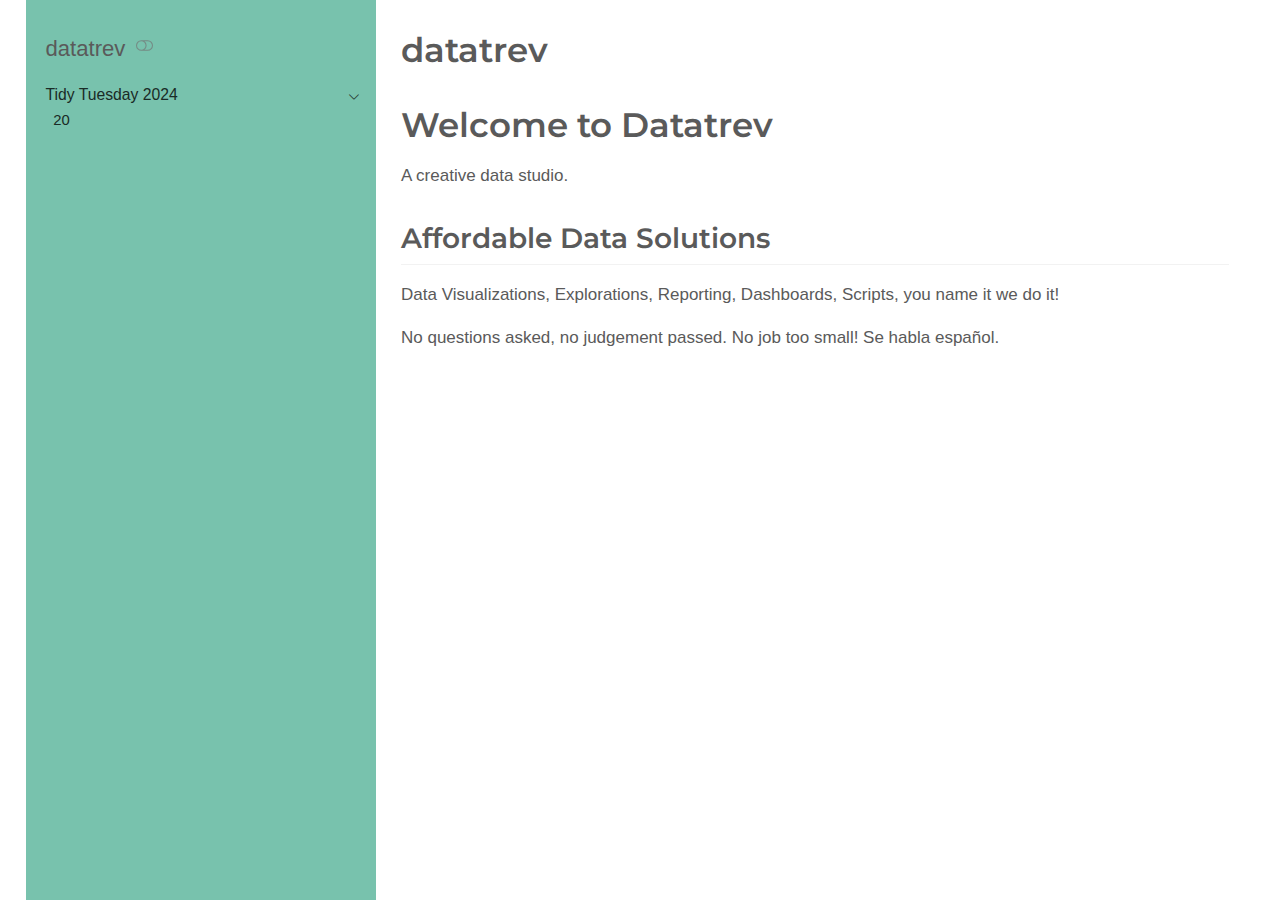
==== index.html @ 9625bf2c "Built site for gh-pages" ====
<!DOCTYPE html>
<html xmlns="http://www.w3.org/1999/xhtml" lang="en" xml:lang="en"><head>

<meta charset="utf-8">
<meta name="generator" content="quarto-1.4.553">

<meta name="viewport" content="width=device-width, initial-scale=1.0, user-scalable=yes">


<title>datatrev</title>
<style>
code{white-space: pre-wrap;}
span.smallcaps{font-variant: small-caps;}
div.columns{display: flex; gap: min(4vw, 1.5em);}
div.column{flex: auto; overflow-x: auto;}
div.hanging-indent{margin-left: 1.5em; text-indent: -1.5em;}
ul.task-list{list-style: none;}
ul.task-list li input[type="checkbox"] {
  width: 0.8em;
  margin: 0 0.8em 0.2em -1em; /* quarto-specific, see https://github.com/quarto-dev/quarto-cli/issues/4556 */ 
  vertical-align: middle;
}
</style>


<script src="site_libs/quarto-nav/quarto-nav.js"></script>
<script src="site_libs/quarto-nav/headroom.min.js"></script>
<script src="site_libs/clipboard/clipboard.min.js"></script>
<script src="site_libs/quarto-search/autocomplete.umd.js"></script>
<script src="site_libs/quarto-search/fuse.min.js"></script>
<script src="site_libs/quarto-search/quarto-search.js"></script>
<meta name="quarto:offset" content="./">
<script src="site_libs/quarto-html/quarto.js"></script>
<script src="site_libs/quarto-html/popper.min.js"></script>
<script src="site_libs/quarto-html/tippy.umd.min.js"></script>
<script src="site_libs/quarto-html/anchor.min.js"></script>
<link href="site_libs/quarto-html/tippy.css" rel="stylesheet">
<link href="site_libs/quarto-html/quarto-syntax-highlighting.css" rel="stylesheet" class="quarto-color-scheme" id="quarto-text-highlighting-styles">
<link href="site_libs/quarto-html/quarto-syntax-highlighting-dark.css" rel="prefetch" class="quarto-color-scheme quarto-color-alternate" id="quarto-text-highlighting-styles">
<script src="site_libs/bootstrap/bootstrap.min.js"></script>
<link href="site_libs/bootstrap/bootstrap-icons.css" rel="stylesheet">
<link href="site_libs/bootstrap/bootstrap.min.css" rel="stylesheet" class="quarto-color-scheme" id="quarto-bootstrap" data-mode="light">
<link href="site_libs/bootstrap/bootstrap-dark.min.css" rel="prefetch" class="quarto-color-scheme quarto-color-alternate" id="quarto-bootstrap" data-mode="dark">
<script id="quarto-search-options" type="application/json">{
  "location": "sidebar",
  "copy-button": false,
  "collapse-after": 3,
  "panel-placement": "start",
  "type": "textbox",
  "limit": 50,
  "keyboard-shortcut": [
    "f",
    "/",
    "s"
  ],
  "show-item-context": false,
  "language": {
    "search-no-results-text": "No results",
    "search-matching-documents-text": "matching documents",
    "search-copy-link-title": "Copy link to search",
    "search-hide-matches-text": "Hide additional matches",
    "search-more-match-text": "more match in this document",
    "search-more-matches-text": "more matches in this document",
    "search-clear-button-title": "Clear",
    "search-text-placeholder": "",
    "search-detached-cancel-button-title": "Cancel",
    "search-submit-button-title": "Submit",
    "search-label": "Search"
  }
}</script>


</head>

<body class="nav-sidebar floating fullcontent">

<div id="quarto-search-results"></div>
  <header id="quarto-header" class="headroom fixed-top">
  <nav class="quarto-secondary-nav">
    <div class="container-fluid d-flex">
      <button type="button" class="quarto-btn-toggle btn" data-bs-toggle="collapse" data-bs-target=".quarto-sidebar-collapse-item" aria-controls="quarto-sidebar" aria-expanded="false" aria-label="Toggle sidebar navigation" onclick="if (window.quartoToggleHeadroom) { window.quartoToggleHeadroom(); }">
        <i class="bi bi-layout-text-sidebar-reverse"></i>
      </button>
        <nav class="quarto-page-breadcrumbs" aria-label="breadcrumb"><ol class="breadcrumb"><li class="breadcrumb-item">
      datatrev
      </li></ol></nav>
        <a class="flex-grow-1" role="button" data-bs-toggle="collapse" data-bs-target=".quarto-sidebar-collapse-item" aria-controls="quarto-sidebar" aria-expanded="false" aria-label="Toggle sidebar navigation" onclick="if (window.quartoToggleHeadroom) { window.quartoToggleHeadroom(); }">      
        </a>
    </div>
  </nav>
</header>
<!-- content -->
<div id="quarto-content" class="quarto-container page-columns page-rows-contents page-layout-article">
<!-- sidebar -->
  <nav id="quarto-sidebar" class="sidebar collapse collapse-horizontal quarto-sidebar-collapse-item sidebar-navigation floating overflow-auto">
    <div class="pt-lg-2 mt-2 text-left sidebar-header">
    <div class="sidebar-title mb-0 py-0">
      <a href="./">datatrev</a> 
        <div class="sidebar-tools-main">
  <a href="" class="quarto-color-scheme-toggle quarto-navigation-tool  px-1" onclick="window.quartoToggleColorScheme(); return false;" title="Toggle dark mode"><i class="bi"></i></a>
</div>
    </div>
      </div>
    <div class="sidebar-menu-container"> 
    <ul class="list-unstyled mt-1">
        <li class="sidebar-item sidebar-item-section">
      <div class="sidebar-item-container"> 
            <a class="sidebar-item-text sidebar-link text-start" data-bs-toggle="collapse" data-bs-target="#quarto-sidebar-section-1" aria-expanded="true">
 <span class="menu-text">Tidy Tuesday 2024</span></a>
          <a class="sidebar-item-toggle text-start" data-bs-toggle="collapse" data-bs-target="#quarto-sidebar-section-1" aria-expanded="true" aria-label="Toggle section">
            <i class="bi bi-chevron-right ms-2"></i>
          </a> 
      </div>
      <ul id="quarto-sidebar-section-1" class="collapse list-unstyled sidebar-section depth1 show">  
          <li class="sidebar-item">
  <div class="sidebar-item-container"> 
  <a href="./tidytuesday2024/tidy20.html" class="sidebar-item-text sidebar-link">
 <span class="menu-text">20</span></a>
  </div>
</li>
      </ul>
  </li>
    </ul>
    </div>
</nav>
<div id="quarto-sidebar-glass" class="quarto-sidebar-collapse-item" data-bs-toggle="collapse" data-bs-target=".quarto-sidebar-collapse-item"></div>
<!-- margin-sidebar -->
    
<!-- main -->
<main class="content" id="quarto-document-content">

<header id="title-block-header" class="quarto-title-block default">
<div class="quarto-title">
<h1 class="title">datatrev</h1>
</div>



<div class="quarto-title-meta">

    
  
    
  </div>
  


</header>


<section id="welcome-to-datatrev" class="level1">
<h1>Welcome to Datatrev</h1>
<p>A creative data studio.</p>
<section id="affordable-data-solutions" class="level2">
<h2 class="anchored" data-anchor-id="affordable-data-solutions">Affordable Data Solutions</h2>
<p>Data Visualizations, Explorations, Reporting, Dashboards, Scripts, you name it we do it!</p>
<p>No questions asked, no judgement passed. No job too small! Se habla español.</p>


</section>
</section>

</main> <!-- /main -->
<script id="quarto-html-after-body" type="application/javascript">
window.document.addEventListener("DOMContentLoaded", function (event) {
  const toggleBodyColorMode = (bsSheetEl) => {
    const mode = bsSheetEl.getAttribute("data-mode");
    const bodyEl = window.document.querySelector("body");
    if (mode === "dark") {
      bodyEl.classList.add("quarto-dark");
      bodyEl.classList.remove("quarto-light");
    } else {
      bodyEl.classList.add("quarto-light");
      bodyEl.classList.remove("quarto-dark");
    }
  }
  const toggleBodyColorPrimary = () => {
    const bsSheetEl = window.document.querySelector("link#quarto-bootstrap");
    if (bsSheetEl) {
      toggleBodyColorMode(bsSheetEl);
    }
  }
  toggleBodyColorPrimary();  
  const disableStylesheet = (stylesheets) => {
    for (let i=0; i < stylesheets.length; i++) {
      const stylesheet = stylesheets[i];
      stylesheet.rel = 'prefetch';
    }
  }
  const enableStylesheet = (stylesheets) => {
    for (let i=0; i < stylesheets.length; i++) {
      const stylesheet = stylesheets[i];
      stylesheet.rel = 'stylesheet';
    }
  }
  const manageTransitions = (selector, allowTransitions) => {
    const els = window.document.querySelectorAll(selector);
    for (let i=0; i < els.length; i++) {
      const el = els[i];
      if (allowTransitions) {
        el.classList.remove('notransition');
      } else {
        el.classList.add('notransition');
      }
    }
  }
  const toggleGiscusIfUsed = (isAlternate, darkModeDefault) => {
    const baseTheme = document.querySelector('#giscus-base-theme')?.value ?? 'light';
    const alternateTheme = document.querySelector('#giscus-alt-theme')?.value ?? 'dark';
    let newTheme = '';
    if(darkModeDefault) {
      newTheme = isAlternate ? baseTheme : alternateTheme;
    } else {
      newTheme = isAlternate ? alternateTheme : baseTheme;
    }
    const changeGiscusTheme = () => {
      // From: https://github.com/giscus/giscus/issues/336
      const sendMessage = (message) => {
        const iframe = document.querySelector('iframe.giscus-frame');
        if (!iframe) return;
        iframe.contentWindow.postMessage({ giscus: message }, 'https://giscus.app');
      }
      sendMessage({
        setConfig: {
          theme: newTheme
        }
      });
    }
    const isGiscussLoaded = window.document.querySelector('iframe.giscus-frame') !== null;
    if (isGiscussLoaded) {
      changeGiscusTheme();
    }
  }
  const toggleColorMode = (alternate) => {
    // Switch the stylesheets
    const alternateStylesheets = window.document.querySelectorAll('link.quarto-color-scheme.quarto-color-alternate');
    manageTransitions('#quarto-margin-sidebar .nav-link', false);
    if (alternate) {
      enableStylesheet(alternateStylesheets);
      for (const sheetNode of alternateStylesheets) {
        if (sheetNode.id === "quarto-bootstrap") {
          toggleBodyColorMode(sheetNode);
        }
      }
    } else {
      disableStylesheet(alternateStylesheets);
      toggleBodyColorPrimary();
    }
    manageTransitions('#quarto-margin-sidebar .nav-link', true);
    // Switch the toggles
    const toggles = window.document.querySelectorAll('.quarto-color-scheme-toggle');
    for (let i=0; i < toggles.length; i++) {
      const toggle = toggles[i];
      if (toggle) {
        if (alternate) {
          toggle.classList.add("alternate");     
        } else {
          toggle.classList.remove("alternate");
        }
      }
    }
    // Hack to workaround the fact that safari doesn't
    // properly recolor the scrollbar when toggling (#1455)
    if (navigator.userAgent.indexOf('Safari') > 0 && navigator.userAgent.indexOf('Chrome') == -1) {
      manageTransitions("body", false);
      window.scrollTo(0, 1);
      setTimeout(() => {
        window.scrollTo(0, 0);
        manageTransitions("body", true);
      }, 40);  
    }
  }
  const isFileUrl = () => { 
    return window.location.protocol === 'file:';
  }
  const hasAlternateSentinel = () => {  
    let styleSentinel = getColorSchemeSentinel();
    if (styleSentinel !== null) {
      return styleSentinel === "alternate";
    } else {
      return false;
    }
  }
  const setStyleSentinel = (alternate) => {
    const value = alternate ? "alternate" : "default";
    if (!isFileUrl()) {
      window.localStorage.setItem("quarto-color-scheme", value);
    } else {
      localAlternateSentinel = value;
    }
  }
  const getColorSchemeSentinel = () => {
    if (!isFileUrl()) {
      const storageValue = window.localStorage.getItem("quarto-color-scheme");
      return storageValue != null ? storageValue : localAlternateSentinel;
    } else {
      return localAlternateSentinel;
    }
  }
  const darkModeDefault = false;
  let localAlternateSentinel = darkModeDefault ? 'alternate' : 'default';
  // Dark / light mode switch
  window.quartoToggleColorScheme = () => {
    // Read the current dark / light value 
    let toAlternate = !hasAlternateSentinel();
    toggleColorMode(toAlternate);
    setStyleSentinel(toAlternate);
    toggleGiscusIfUsed(toAlternate, darkModeDefault);
  };
  // Ensure there is a toggle, if there isn't float one in the top right
  if (window.document.querySelector('.quarto-color-scheme-toggle') === null) {
    const a = window.document.createElement('a');
    a.classList.add('top-right');
    a.classList.add('quarto-color-scheme-toggle');
    a.href = "";
    a.onclick = function() { try { window.quartoToggleColorScheme(); } catch {} return false; };
    const i = window.document.createElement("i");
    i.classList.add('bi');
    a.appendChild(i);
    window.document.body.appendChild(a);
  }
  // Switch to dark mode if need be
  if (hasAlternateSentinel()) {
    toggleColorMode(true);
  } else {
    toggleColorMode(false);
  }
  const icon = "";
  const anchorJS = new window.AnchorJS();
  anchorJS.options = {
    placement: 'right',
    icon: icon
  };
  anchorJS.add('.anchored');
  const isCodeAnnotation = (el) => {
    for (const clz of el.classList) {
      if (clz.startsWith('code-annotation-')) {                     
        return true;
      }
    }
    return false;
  }
  const clipboard = new window.ClipboardJS('.code-copy-button', {
    text: function(trigger) {
      const codeEl = trigger.previousElementSibling.cloneNode(true);
      for (const childEl of codeEl.children) {
        if (isCodeAnnotation(childEl)) {
          childEl.remove();
        }
      }
      return codeEl.innerText;
    }
  });
  clipboard.on('success', function(e) {
    // button target
    const button = e.trigger;
    // don't keep focus
    button.blur();
    // flash "checked"
    button.classList.add('code-copy-button-checked');
    var currentTitle = button.getAttribute("title");
    button.setAttribute("title", "Copied!");
    let tooltip;
    if (window.bootstrap) {
      button.setAttribute("data-bs-toggle", "tooltip");
      button.setAttribute("data-bs-placement", "left");
      button.setAttribute("data-bs-title", "Copied!");
      tooltip = new bootstrap.Tooltip(button, 
        { trigger: "manual", 
          customClass: "code-copy-button-tooltip",
          offset: [0, -8]});
      tooltip.show();    
    }
    setTimeout(function() {
      if (tooltip) {
        tooltip.hide();
        button.removeAttribute("data-bs-title");
        button.removeAttribute("data-bs-toggle");
        button.removeAttribute("data-bs-placement");
      }
      button.setAttribute("title", currentTitle);
      button.classList.remove('code-copy-button-checked');
    }, 1000);
    // clear code selection
    e.clearSelection();
  });
    var localhostRegex = new RegExp(/^(?:http|https):\/\/localhost\:?[0-9]*\//);
    var mailtoRegex = new RegExp(/^mailto:/);
      var filterRegex = new RegExp("https:\/\/LosChill\.github\.io\/datatrev\/");
    var isInternal = (href) => {
        return filterRegex.test(href) || localhostRegex.test(href) || mailtoRegex.test(href);
    }
    // Inspect non-navigation links and adorn them if external
 	var links = window.document.querySelectorAll('a[href]:not(.nav-link):not(.navbar-brand):not(.toc-action):not(.sidebar-link):not(.sidebar-item-toggle):not(.pagination-link):not(.no-external):not([aria-hidden]):not(.dropdown-item):not(.quarto-navigation-tool)');
    for (var i=0; i<links.length; i++) {
      const link = links[i];
      if (!isInternal(link.href)) {
        // undo the damage that might have been done by quarto-nav.js in the case of
        // links that we want to consider external
        if (link.dataset.originalHref !== undefined) {
          link.href = link.dataset.originalHref;
        }
      }
    }
  function tippyHover(el, contentFn, onTriggerFn, onUntriggerFn) {
    const config = {
      allowHTML: true,
      maxWidth: 500,
      delay: 100,
      arrow: false,
      appendTo: function(el) {
          return el.parentElement;
      },
      interactive: true,
      interactiveBorder: 10,
      theme: 'quarto',
      placement: 'bottom-start',
    };
    if (contentFn) {
      config.content = contentFn;
    }
    if (onTriggerFn) {
      config.onTrigger = onTriggerFn;
    }
    if (onUntriggerFn) {
      config.onUntrigger = onUntriggerFn;
    }
    window.tippy(el, config); 
  }
  const noterefs = window.document.querySelectorAll('a[role="doc-noteref"]');
  for (var i=0; i<noterefs.length; i++) {
    const ref = noterefs[i];
    tippyHover(ref, function() {
      // use id or data attribute instead here
      let href = ref.getAttribute('data-footnote-href') || ref.getAttribute('href');
      try { href = new URL(href).hash; } catch {}
      const id = href.replace(/^#\/?/, "");
      const note = window.document.getElementById(id);
      if (note) {
        return note.innerHTML;
      } else {
        return "";
      }
    });
  }
  const xrefs = window.document.querySelectorAll('a.quarto-xref');
  const processXRef = (id, note) => {
    // Strip column container classes
    const stripColumnClz = (el) => {
      el.classList.remove("page-full", "page-columns");
      if (el.children) {
        for (const child of el.children) {
          stripColumnClz(child);
        }
      }
    }
    stripColumnClz(note)
    if (id === null || id.startsWith('sec-')) {
      // Special case sections, only their first couple elements
      const container = document.createElement("div");
      if (note.children && note.children.length > 2) {
        container.appendChild(note.children[0].cloneNode(true));
        for (let i = 1; i < note.children.length; i++) {
          const child = note.children[i];
          if (child.tagName === "P" && child.innerText === "") {
            continue;
          } else {
            container.appendChild(child.cloneNode(true));
            break;
          }
        }
        if (window.Quarto?.typesetMath) {
          window.Quarto.typesetMath(container);
        }
        return container.innerHTML
      } else {
        if (window.Quarto?.typesetMath) {
          window.Quarto.typesetMath(note);
        }
        return note.innerHTML;
      }
    } else {
      // Remove any anchor links if they are present
      const anchorLink = note.querySelector('a.anchorjs-link');
      if (anchorLink) {
        anchorLink.remove();
      }
      if (window.Quarto?.typesetMath) {
        window.Quarto.typesetMath(note);
      }
      // TODO in 1.5, we should make sure this works without a callout special case
      if (note.classList.contains("callout")) {
        return note.outerHTML;
      } else {
        return note.innerHTML;
      }
    }
  }
  for (var i=0; i<xrefs.length; i++) {
    const xref = xrefs[i];
    tippyHover(xref, undefined, function(instance) {
      instance.disable();
      let url = xref.getAttribute('href');
      let hash = undefined; 
      if (url.startsWith('#')) {
        hash = url;
      } else {
        try { hash = new URL(url).hash; } catch {}
      }
      if (hash) {
        const id = hash.replace(/^#\/?/, "");
        const note = window.document.getElementById(id);
        if (note !== null) {
          try {
            const html = processXRef(id, note.cloneNode(true));
            instance.setContent(html);
          } finally {
            instance.enable();
            instance.show();
          }
        } else {
          // See if we can fetch this
          fetch(url.split('#')[0])
          .then(res => res.text())
          .then(html => {
            const parser = new DOMParser();
            const htmlDoc = parser.parseFromString(html, "text/html");
            const note = htmlDoc.getElementById(id);
            if (note !== null) {
              const html = processXRef(id, note);
              instance.setContent(html);
            } 
          }).finally(() => {
            instance.enable();
            instance.show();
          });
        }
      } else {
        // See if we can fetch a full url (with no hash to target)
        // This is a special case and we should probably do some content thinning / targeting
        fetch(url)
        .then(res => res.text())
        .then(html => {
          const parser = new DOMParser();
          const htmlDoc = parser.parseFromString(html, "text/html");
          const note = htmlDoc.querySelector('main.content');
          if (note !== null) {
            // This should only happen for chapter cross references
            // (since there is no id in the URL)
            // remove the first header
            if (note.children.length > 0 && note.children[0].tagName === "HEADER") {
              note.children[0].remove();
            }
            const html = processXRef(null, note);
            instance.setContent(html);
          } 
        }).finally(() => {
          instance.enable();
          instance.show();
        });
      }
    }, function(instance) {
    });
  }
      let selectedAnnoteEl;
      const selectorForAnnotation = ( cell, annotation) => {
        let cellAttr = 'data-code-cell="' + cell + '"';
        let lineAttr = 'data-code-annotation="' +  annotation + '"';
        const selector = 'span[' + cellAttr + '][' + lineAttr + ']';
        return selector;
      }
      const selectCodeLines = (annoteEl) => {
        const doc = window.document;
        const targetCell = annoteEl.getAttribute("data-target-cell");
        const targetAnnotation = annoteEl.getAttribute("data-target-annotation");
        const annoteSpan = window.document.querySelector(selectorForAnnotation(targetCell, targetAnnotation));
        const lines = annoteSpan.getAttribute("data-code-lines").split(",");
        const lineIds = lines.map((line) => {
          return targetCell + "-" + line;
        })
        let top = null;
        let height = null;
        let parent = null;
        if (lineIds.length > 0) {
            //compute the position of the single el (top and bottom and make a div)
            const el = window.document.getElementById(lineIds[0]);
            top = el.offsetTop;
            height = el.offsetHeight;
            parent = el.parentElement.parentElement;
          if (lineIds.length > 1) {
            const lastEl = window.document.getElementById(lineIds[lineIds.length - 1]);
            const bottom = lastEl.offsetTop + lastEl.offsetHeight;
            height = bottom - top;
          }
          if (top !== null && height !== null && parent !== null) {
            // cook up a div (if necessary) and position it 
            let div = window.document.getElementById("code-annotation-line-highlight");
            if (div === null) {
              div = window.document.createElement("div");
              div.setAttribute("id", "code-annotation-line-highlight");
              div.style.position = 'absolute';
              parent.appendChild(div);
            }
            div.style.top = top - 2 + "px";
            div.style.height = height + 4 + "px";
            div.style.left = 0;
            let gutterDiv = window.document.getElementById("code-annotation-line-highlight-gutter");
            if (gutterDiv === null) {
              gutterDiv = window.document.createElement("div");
              gutterDiv.setAttribute("id", "code-annotation-line-highlight-gutter");
              gutterDiv.style.position = 'absolute';
              const codeCell = window.document.getElementById(targetCell);
              const gutter = codeCell.querySelector('.code-annotation-gutter');
              gutter.appendChild(gutterDiv);
            }
            gutterDiv.style.top = top - 2 + "px";
            gutterDiv.style.height = height + 4 + "px";
          }
          selectedAnnoteEl = annoteEl;
        }
      };
      const unselectCodeLines = () => {
        const elementsIds = ["code-annotation-line-highlight", "code-annotation-line-highlight-gutter"];
        elementsIds.forEach((elId) => {
          const div = window.document.getElementById(elId);
          if (div) {
            div.remove();
          }
        });
        selectedAnnoteEl = undefined;
      };
        // Handle positioning of the toggle
    window.addEventListener(
      "resize",
      throttle(() => {
        elRect = undefined;
        if (selectedAnnoteEl) {
          selectCodeLines(selectedAnnoteEl);
        }
      }, 10)
    );
    function throttle(fn, ms) {
    let throttle = false;
    let timer;
      return (...args) => {
        if(!throttle) { // first call gets through
            fn.apply(this, args);
            throttle = true;
        } else { // all the others get throttled
            if(timer) clearTimeout(timer); // cancel #2
            timer = setTimeout(() => {
              fn.apply(this, args);
              timer = throttle = false;
            }, ms);
        }
      };
    }
      // Attach click handler to the DT
      const annoteDls = window.document.querySelectorAll('dt[data-target-cell]');
      for (const annoteDlNode of annoteDls) {
        annoteDlNode.addEventListener('click', (event) => {
          const clickedEl = event.target;
          if (clickedEl !== selectedAnnoteEl) {
            unselectCodeLines();
            const activeEl = window.document.querySelector('dt[data-target-cell].code-annotation-active');
            if (activeEl) {
              activeEl.classList.remove('code-annotation-active');
            }
            selectCodeLines(clickedEl);
            clickedEl.classList.add('code-annotation-active');
          } else {
            // Unselect the line
            unselectCodeLines();
            clickedEl.classList.remove('code-annotation-active');
          }
        });
      }
  const findCites = (el) => {
    const parentEl = el.parentElement;
    if (parentEl) {
      const cites = parentEl.dataset.cites;
      if (cites) {
        return {
          el,
          cites: cites.split(' ')
        };
      } else {
        return findCites(el.parentElement)
      }
    } else {
      return undefined;
    }
  };
  var bibliorefs = window.document.querySelectorAll('a[role="doc-biblioref"]');
  for (var i=0; i<bibliorefs.length; i++) {
    const ref = bibliorefs[i];
    const citeInfo = findCites(ref);
    if (citeInfo) {
      tippyHover(citeInfo.el, function() {
        var popup = window.document.createElement('div');
        citeInfo.cites.forEach(function(cite) {
          var citeDiv = window.document.createElement('div');
          citeDiv.classList.add('hanging-indent');
          citeDiv.classList.add('csl-entry');
          var biblioDiv = window.document.getElementById('ref-' + cite);
          if (biblioDiv) {
            citeDiv.innerHTML = biblioDiv.innerHTML;
          }
          popup.appendChild(citeDiv);
        });
        return popup.innerHTML;
      });
    }
  }
});
</script>
</div> <!-- /content -->




</body></html>
---- site_libs/quarto-html/tippy.css ----
.tippy-box[data-animation=fade][data-state=hidden]{opacity:0}[data-tippy-root]{max-width:calc(100vw - 10px)}.tippy-box{position:relative;background-color:#333;color:#fff;border-radius:4px;font-size:14px;line-height:1.4;white-space:normal;outline:0;transition-property:transform,visibility,opacity}.tippy-box[data-placement^=top]>.tippy-arrow{bottom:0}.tippy-box[data-placement^=top]>.tippy-arrow:before{bottom:-7px;left:0;border-width:8px 8px 0;border-top-color:initial;transform-origin:center top}.tippy-box[data-placement^=bottom]>.tippy-arrow{top:0}.tippy-box[data-placement^=bottom]>.tippy-arrow:before{top:-7px;left:0;border-width:0 8px 8px;border-bottom-color:initial;transform-origin:center bottom}.tippy-box[data-placement^=left]>.tippy-arrow{right:0}.tippy-box[data-placement^=left]>.tippy-arrow:before{border-width:8px 0 8px 8px;border-left-color:initial;right:-7px;transform-origin:center left}.tippy-box[data-placement^=right]>.tippy-arrow{left:0}.tippy-box[data-placement^=right]>.tippy-arrow:before{left:-7px;border-width:8px 8px 8px 0;border-right-color:initial;transform-origin:center right}.tippy-box[data-inertia][data-state=visible]{transition-timing-function:cubic-bezier(.54,1.5,.38,1.11)}.tippy-arrow{width:16px;height:16px;color:#333}.tippy-arrow:before{content:"";position:absolute;border-color:transparent;border-style:solid}.tippy-content{position:relative;padding:5px 9px;z-index:1}
---- site_libs/quarto-html/quarto-syntax-highlighting.css ----
/* quarto syntax highlight colors */
:root {
  --quarto-hl-ot-color: #003B4F;
  --quarto-hl-at-color: #657422;
  --quarto-hl-ss-color: #20794D;
  --quarto-hl-an-color: #5E5E5E;
  --quarto-hl-fu-color: #4758AB;
  --quarto-hl-st-color: #20794D;
  --quarto-hl-cf-color: #003B4F;
  --quarto-hl-op-color: #5E5E5E;
  --quarto-hl-er-color: #AD0000;
  --quarto-hl-bn-color: #AD0000;
  --quarto-hl-al-color: #AD0000;
  --quarto-hl-va-color: #111111;
  --quarto-hl-bu-color: inherit;
  --quarto-hl-ex-color: inherit;
  --quarto-hl-pp-color: #AD0000;
  --quarto-hl-in-color: #5E5E5E;
  --quarto-hl-vs-color: #20794D;
  --quarto-hl-wa-color: #5E5E5E;
  --quarto-hl-do-color: #5E5E5E;
  --quarto-hl-im-color: #00769E;
  --quarto-hl-ch-color: #20794D;
  --quarto-hl-dt-color: #AD0000;
  --quarto-hl-fl-color: #AD0000;
  --quarto-hl-co-color: #5E5E5E;
  --quarto-hl-cv-color: #5E5E5E;
  --quarto-hl-cn-color: #8f5902;
  --quarto-hl-sc-color: #5E5E5E;
  --quarto-hl-dv-color: #AD0000;
  --quarto-hl-kw-color: #003B4F;
}

/* other quarto variables */
:root {
  --quarto-font-monospace: SFMono-Regular, Menlo, Monaco, Consolas, "Liberation Mono", "Courier New", monospace;
}

pre > code.sourceCode > span {
  color: #003B4F;
}

code span {
  color: #003B4F;
}

code.sourceCode > span {
  color: #003B4F;
}

div.sourceCode,
div.sourceCode pre.sourceCode {
  color: #003B4F;
}

code span.ot {
  color: #003B4F;
  font-style: inherit;
}

code span.at {
  color: #657422;
  font-style: inherit;
}

code span.ss {
  color: #20794D;
  font-style: inherit;
}

code span.an {
  color: #5E5E5E;
  font-style: inherit;
}

code span.fu {
  color: #4758AB;
  font-style: inherit;
}

code span.st {
  color: #20794D;
  font-style: inherit;
}

code span.cf {
  color: #003B4F;
  font-style: inherit;
}

code span.op {
  color: #5E5E5E;
  font-style: inherit;
}

code span.er {
  color: #AD0000;
  font-style: inherit;
}

code span.bn {
  color: #AD0000;
  font-style: inherit;
}

code span.al {
  color: #AD0000;
  font-style: inherit;
}

code span.va {
  color: #111111;
  font-style: inherit;
}

code span.bu {
  font-style: inherit;
}

code span.ex {
  font-style: inherit;
}

code span.pp {
  color: #AD0000;
  font-style: inherit;
}

code span.in {
  color: #5E5E5E;
  font-style: inherit;
}

code span.vs {
  color: #20794D;
  font-style: inherit;
}

code span.wa {
  color: #5E5E5E;
  font-style: italic;
}

code span.do {
  color: #5E5E5E;
  font-style: italic;
}

code span.im {
  color: #00769E;
  font-style: inherit;
}

code span.ch {
  color: #20794D;
  font-style: inherit;
}

code span.dt {
  color: #AD0000;
  font-style: inherit;
}

code span.fl {
  color: #AD0000;
  font-style: inherit;
}

code span.co {
  color: #5E5E5E;
  font-style: inherit;
}

code span.cv {
  color: #5E5E5E;
  font-style: italic;
}

code span.cn {
  color: #8f5902;
  font-style: inherit;
}

code span.sc {
  color: #5E5E5E;
  font-style: inherit;
}

code span.dv {
  color: #AD0000;
  font-style: inherit;
}

code span.kw {
  color: #003B4F;
  font-style: inherit;
}

.prevent-inlining {
  content: "</";
}

/*# sourceMappingURL=debc5d5d77c3f9108843748ff7464032.css.map */
---- site_libs/quarto-html/quarto-syntax-highlighting-dark.css ----
/* quarto syntax highlight colors */
:root {
  --quarto-hl-al-color: #f07178;
  --quarto-hl-an-color: #d4d0ab;
  --quarto-hl-at-color: #00e0e0;
  --quarto-hl-bn-color: #d4d0ab;
  --quarto-hl-bu-color: #abe338;
  --quarto-hl-ch-color: #abe338;
  --quarto-hl-co-color: #f8f8f2;
  --quarto-hl-cv-color: #ffd700;
  --quarto-hl-cn-color: #ffd700;
  --quarto-hl-cf-color: #ffa07a;
  --quarto-hl-dt-color: #ffa07a;
  --quarto-hl-dv-color: #d4d0ab;
  --quarto-hl-do-color: #f8f8f2;
  --quarto-hl-er-color: #f07178;
  --quarto-hl-ex-color: #00e0e0;
  --quarto-hl-fl-color: #d4d0ab;
  --quarto-hl-fu-color: #ffa07a;
  --quarto-hl-im-color: #abe338;
  --quarto-hl-in-color: #d4d0ab;
  --quarto-hl-kw-color: #ffa07a;
  --quarto-hl-op-color: #ffa07a;
  --quarto-hl-ot-color: #00e0e0;
  --quarto-hl-pp-color: #dcc6e0;
  --quarto-hl-re-color: #00e0e0;
  --quarto-hl-sc-color: #abe338;
  --quarto-hl-ss-color: #abe338;
  --quarto-hl-st-color: #abe338;
  --quarto-hl-va-color: #00e0e0;
  --quarto-hl-vs-color: #abe338;
  --quarto-hl-wa-color: #dcc6e0;
}

/* other quarto variables */
:root {
  --quarto-font-monospace: SFMono-Regular, Menlo, Monaco, Consolas, "Liberation Mono", "Courier New", monospace;
}

code span.al {
  background-color: #2a0f15;
  font-weight: bold;
  color: #f07178;
}

code span.an {
  color: #d4d0ab;
}

code span.at {
  color: #00e0e0;
}

code span.bn {
  color: #d4d0ab;
}

code span.bu {
  color: #abe338;
}

code span.ch {
  color: #abe338;
}

code span.co {
  font-style: italic;
  color: #f8f8f2;
}

code span.cv {
  color: #ffd700;
}

code span.cn {
  color: #ffd700;
}

code span.cf {
  font-weight: bold;
  color: #ffa07a;
}

code span.dt {
  color: #ffa07a;
}

code span.dv {
  color: #d4d0ab;
}

code span.do {
  color: #f8f8f2;
}

code span.er {
  color: #f07178;
  text-decoration: underline;
}

code span.ex {
  font-weight: bold;
  color: #00e0e0;
}

code span.fl {
  color: #d4d0ab;
}

code span.fu {
  color: #ffa07a;
}

code span.im {
  color: #abe338;
}

code span.in {
  color: #d4d0ab;
}

code span.kw {
  font-weight: bold;
  color: #ffa07a;
}

pre > code.sourceCode > span {
  color: #f8f8f2;
}

code span {
  color: #f8f8f2;
}

code.sourceCode > span {
  color: #f8f8f2;
}

div.sourceCode,
div.sourceCode pre.sourceCode {
  color: #f8f8f2;
}

code span.op {
  color: #ffa07a;
}

code span.ot {
  color: #00e0e0;
}

code span.pp {
  color: #dcc6e0;
}

code span.re {
  background-color: #f8f8f2;
  color: #00e0e0;
}

code span.sc {
  color: #abe338;
}

code span.ss {
  color: #abe338;
}

code span.st {
  color: #abe338;
}

code span.va {
  color: #00e0e0;
}

code span.vs {
  color: #abe338;
}

code span.wa {
  color: #dcc6e0;
}

.prevent-inlining {
  content: "</";
}

/*# sourceMappingURL=935a306eefa94366c21e1a970dddb765.css.map */
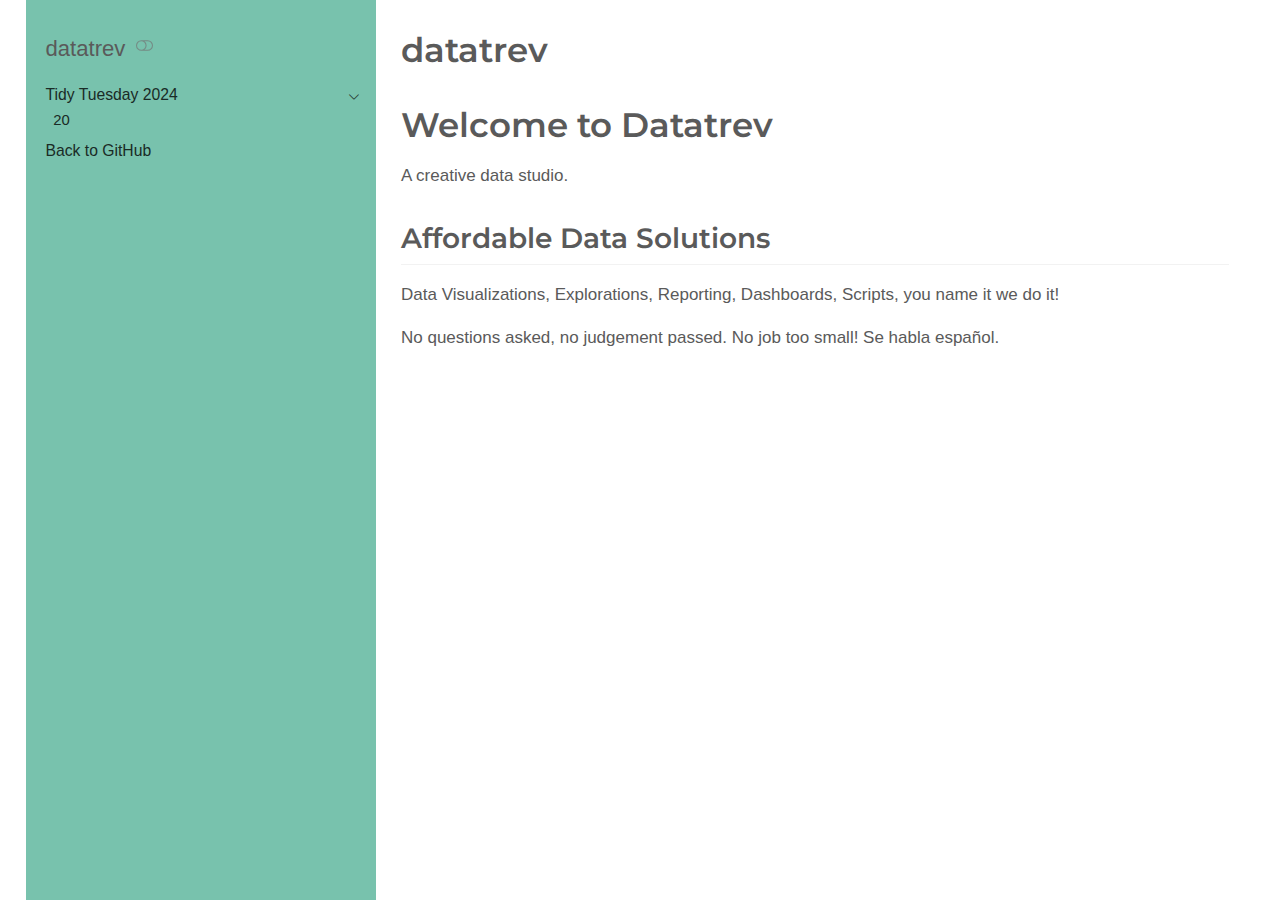
==== commit 70754635: "Built site for gh-pages" ====
--- a/index.html
+++ b/index.html
@@ -120,6 +120,12 @@
 </li>
       </ul>
   </li>
+        <li class="sidebar-item">
+  <div class="sidebar-item-container"> 
+  <a href="https://github.com/LosChill/" class="sidebar-item-text sidebar-link">
+ <span class="menu-text">Back to GitHub</span></a>
+  </div>
+</li>
     </ul>
     </div>
 </nav>
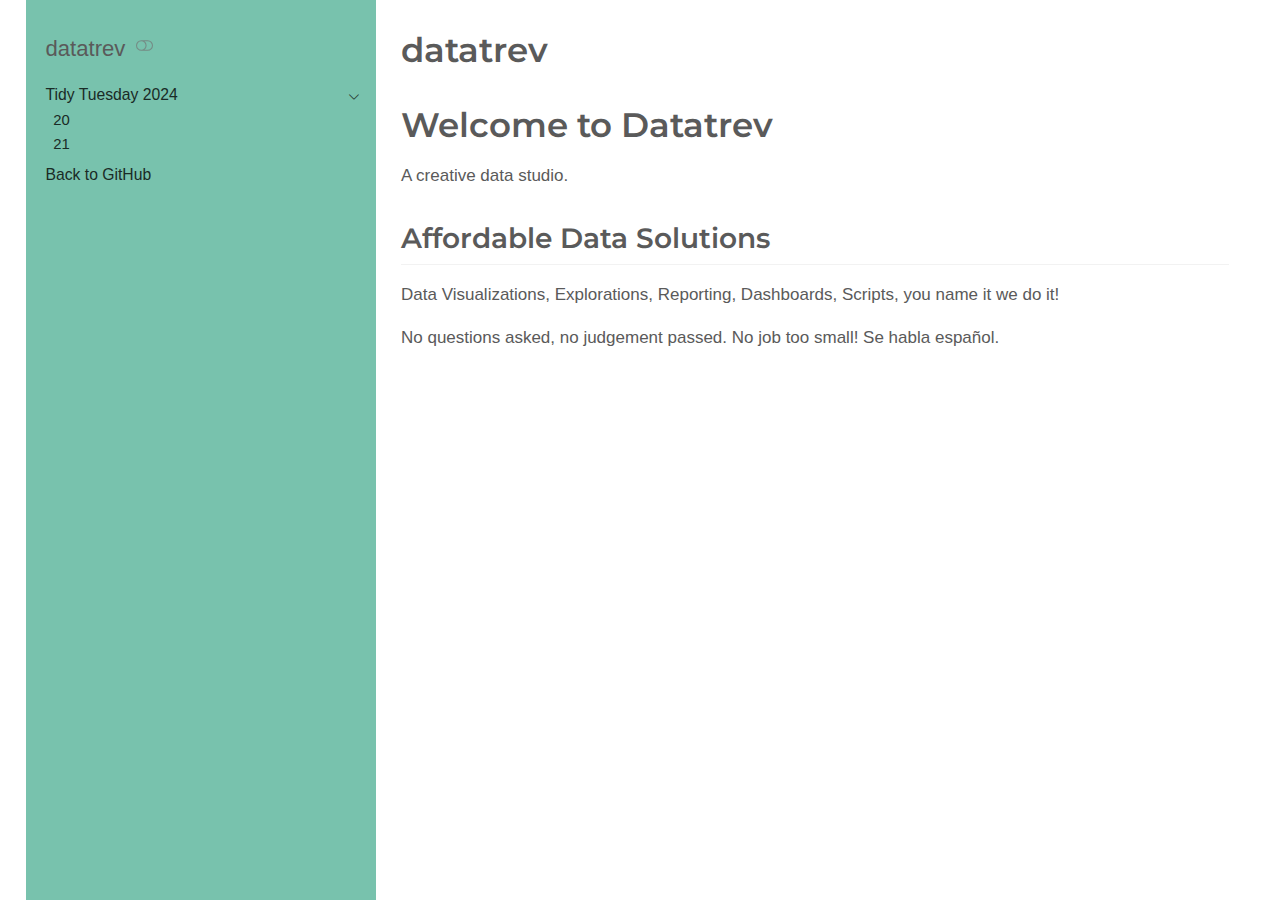
==== commit af12ab8c: "Built site for gh-pages" ====
--- a/index.html
+++ b/index.html
@@ -2,7 +2,7 @@
 <html xmlns="http://www.w3.org/1999/xhtml" lang="en" xml:lang="en"><head>
 
 <meta charset="utf-8">
-<meta name="generator" content="quarto-1.4.553">
+<meta name="generator" content="quarto-1.4.555">
 
 <meta name="viewport" content="width=device-width, initial-scale=1.0, user-scalable=yes">
 
@@ -116,6 +116,12 @@
   <div class="sidebar-item-container"> 
   <a href="./tidytuesday2024/tidy20.html" class="sidebar-item-text sidebar-link">
  <span class="menu-text">20</span></a>
+  </div>
+</li>
+          <li class="sidebar-item">
+  <div class="sidebar-item-container"> 
+  <a href="./tidytuesday2024/tidy21.html" class="sidebar-item-text sidebar-link">
+ <span class="menu-text">21</span></a>
   </div>
 </li>
       </ul>
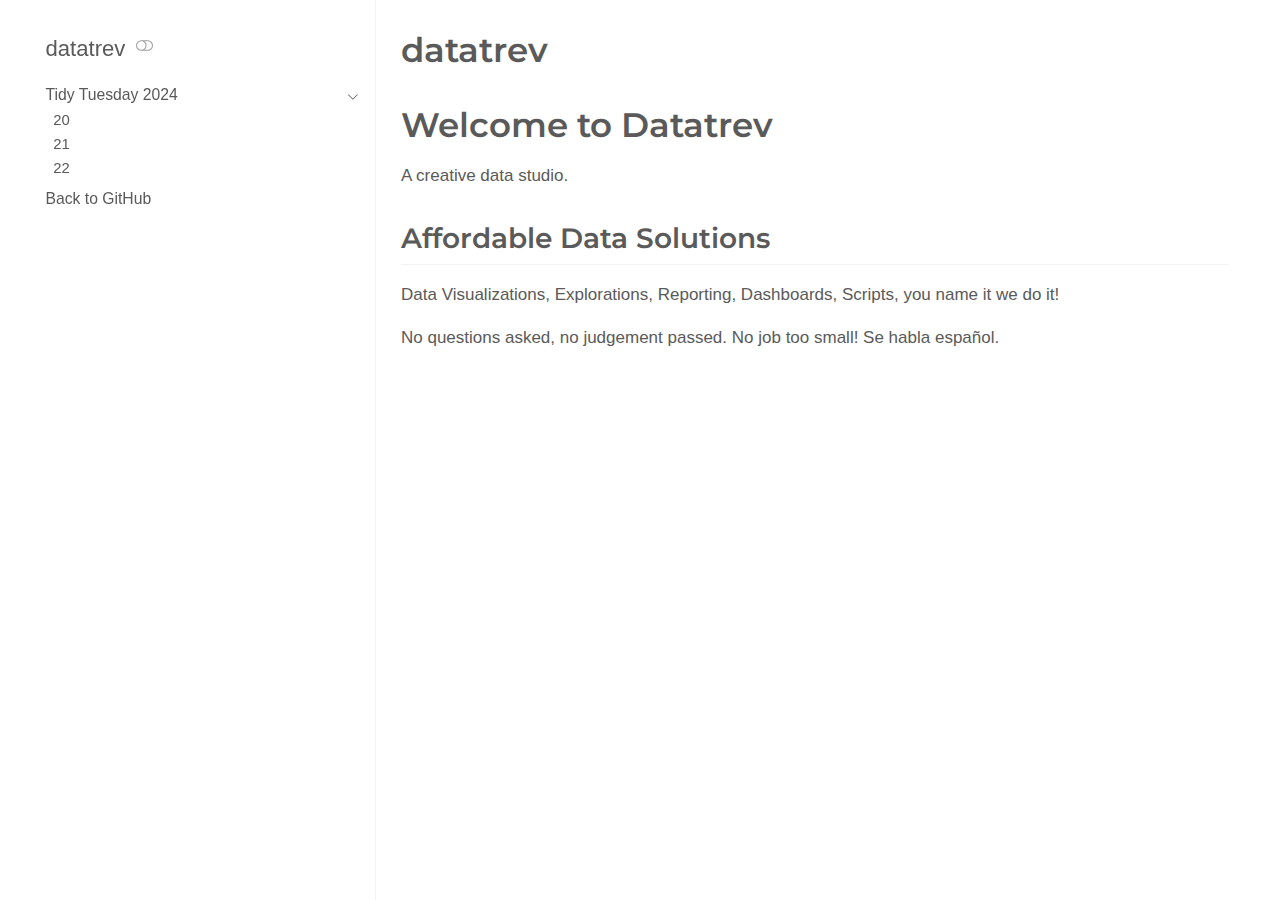
==== commit c4dd5e18: "Built site for gh-pages" ====
--- a/index.html
+++ b/index.html
@@ -124,6 +124,12 @@
  <span class="menu-text">21</span></a>
   </div>
 </li>
+          <li class="sidebar-item">
+  <div class="sidebar-item-container"> 
+  <a href="./tidytuesday2024/tidy22.html" class="sidebar-item-text sidebar-link">
+ <span class="menu-text">22</span></a>
+  </div>
+</li>
       </ul>
   </li>
         <li class="sidebar-item">
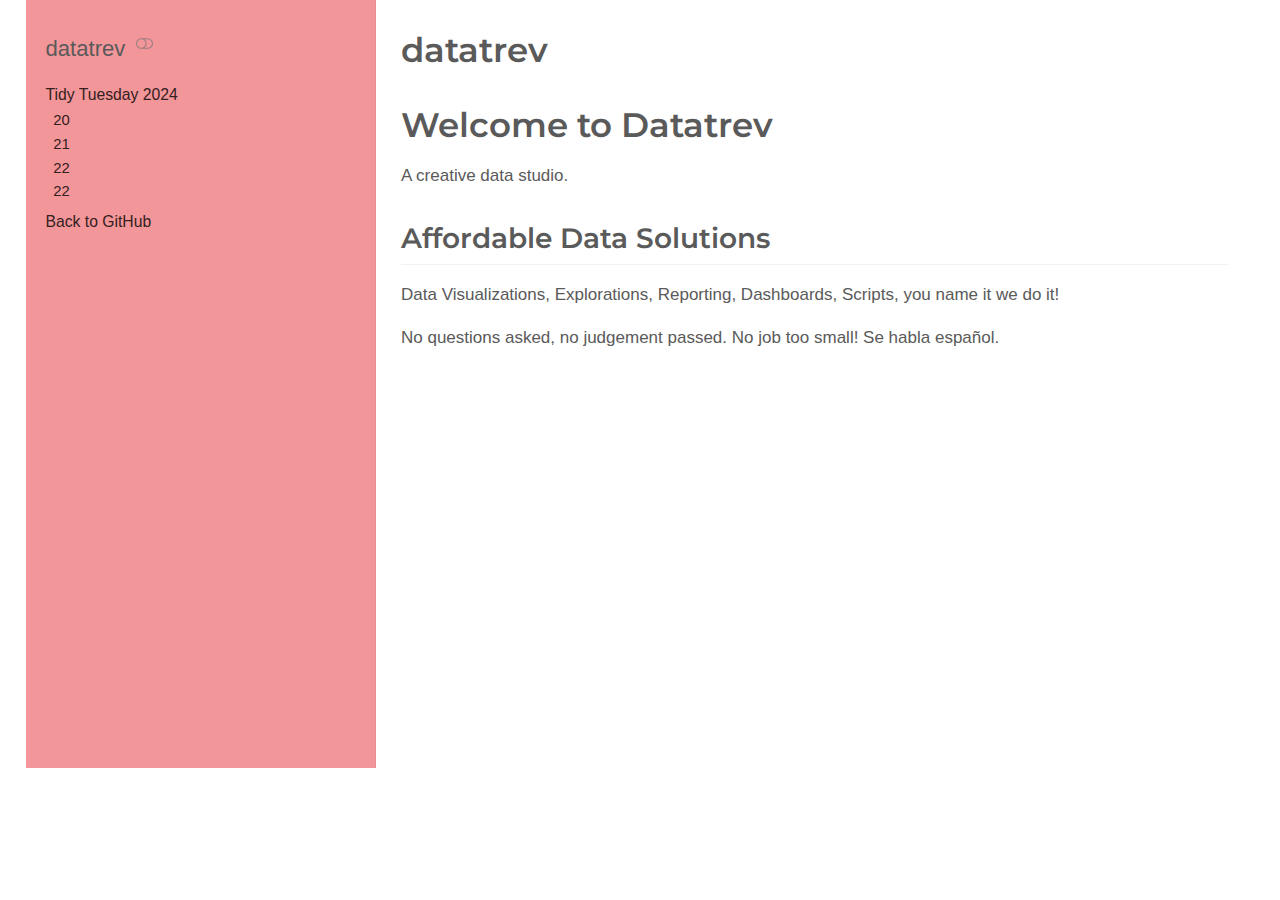
==== commit 02d58a2f: "Built site for gh-pages" ====
--- a/index.html
+++ b/index.html
@@ -130,6 +130,12 @@
  <span class="menu-text">22</span></a>
   </div>
 </li>
+          <li class="sidebar-item">
+  <div class="sidebar-item-container"> 
+  <a href="./tidytuesday2024/tidy23.html" class="sidebar-item-text sidebar-link">
+ <span class="menu-text">22</span></a>
+  </div>
+</li>
       </ul>
   </li>
         <li class="sidebar-item">
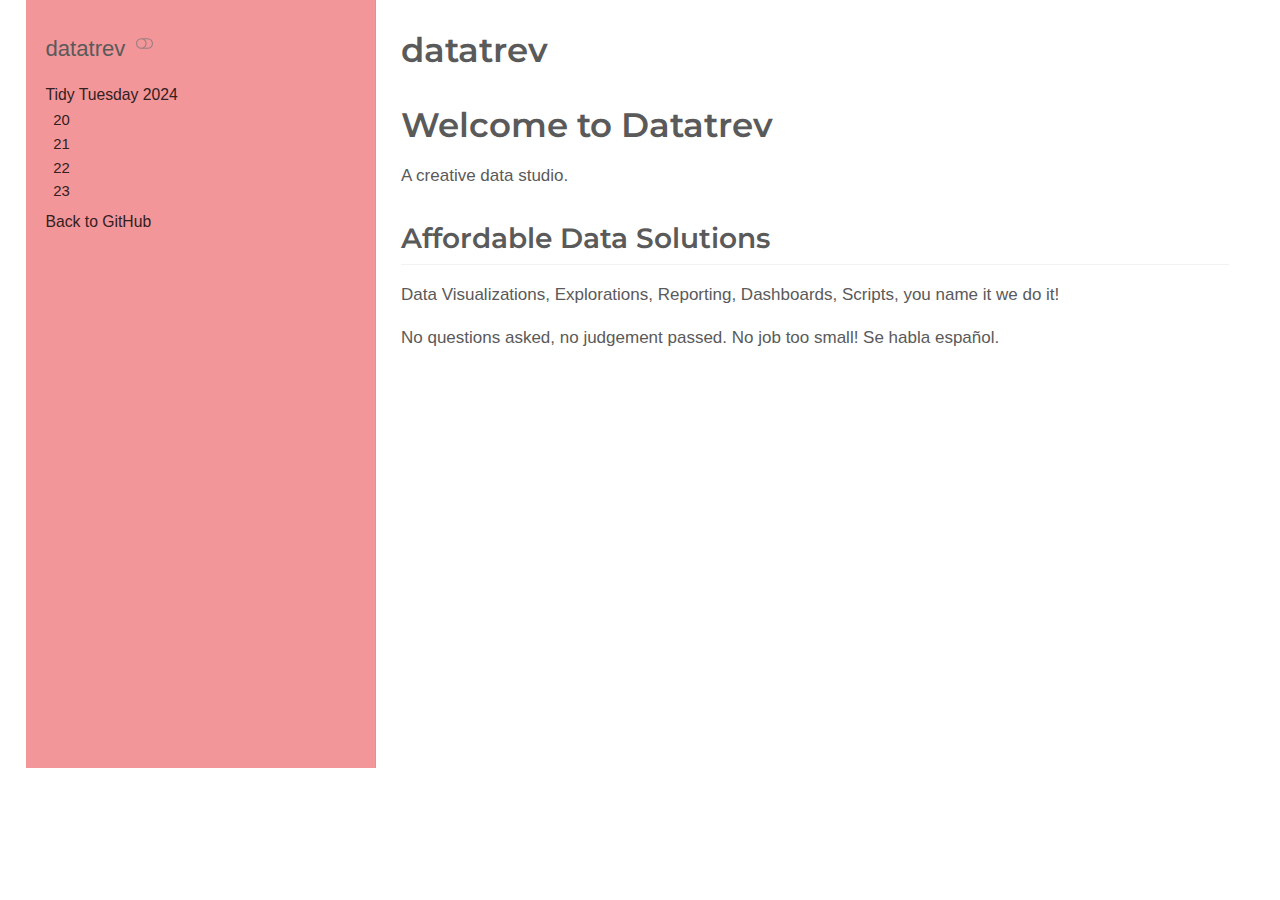
==== commit ace6eae8: "Built site for gh-pages" ====
--- a/index.html
+++ b/index.html
@@ -133,7 +133,7 @@
           <li class="sidebar-item">
   <div class="sidebar-item-container"> 
   <a href="./tidytuesday2024/tidy23.html" class="sidebar-item-text sidebar-link">
- <span class="menu-text">22</span></a>
+ <span class="menu-text">23</span></a>
   </div>
 </li>
       </ul>
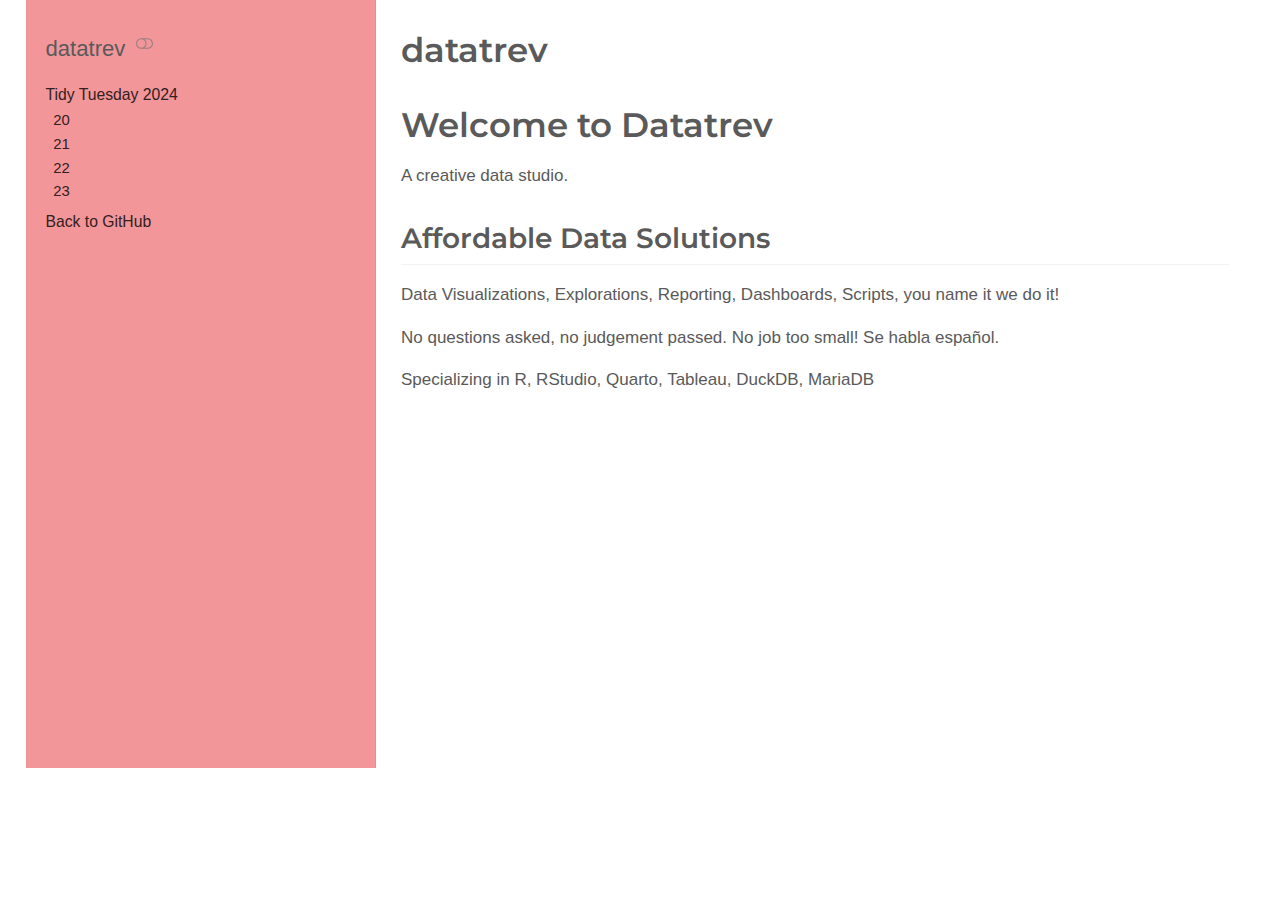
==== commit 7a388fa1: "Built site for gh-pages" ====
--- a/index.html
+++ b/index.html
@@ -179,6 +179,7 @@
 <h2 class="anchored" data-anchor-id="affordable-data-solutions">Affordable Data Solutions</h2>
 <p>Data Visualizations, Explorations, Reporting, Dashboards, Scripts, you name it we do it!</p>
 <p>No questions asked, no judgement passed. No job too small! Se habla español.</p>
+<p>Specializing in R, RStudio, Quarto, Tableau, DuckDB, MariaDB</p>
 
 
 </section>
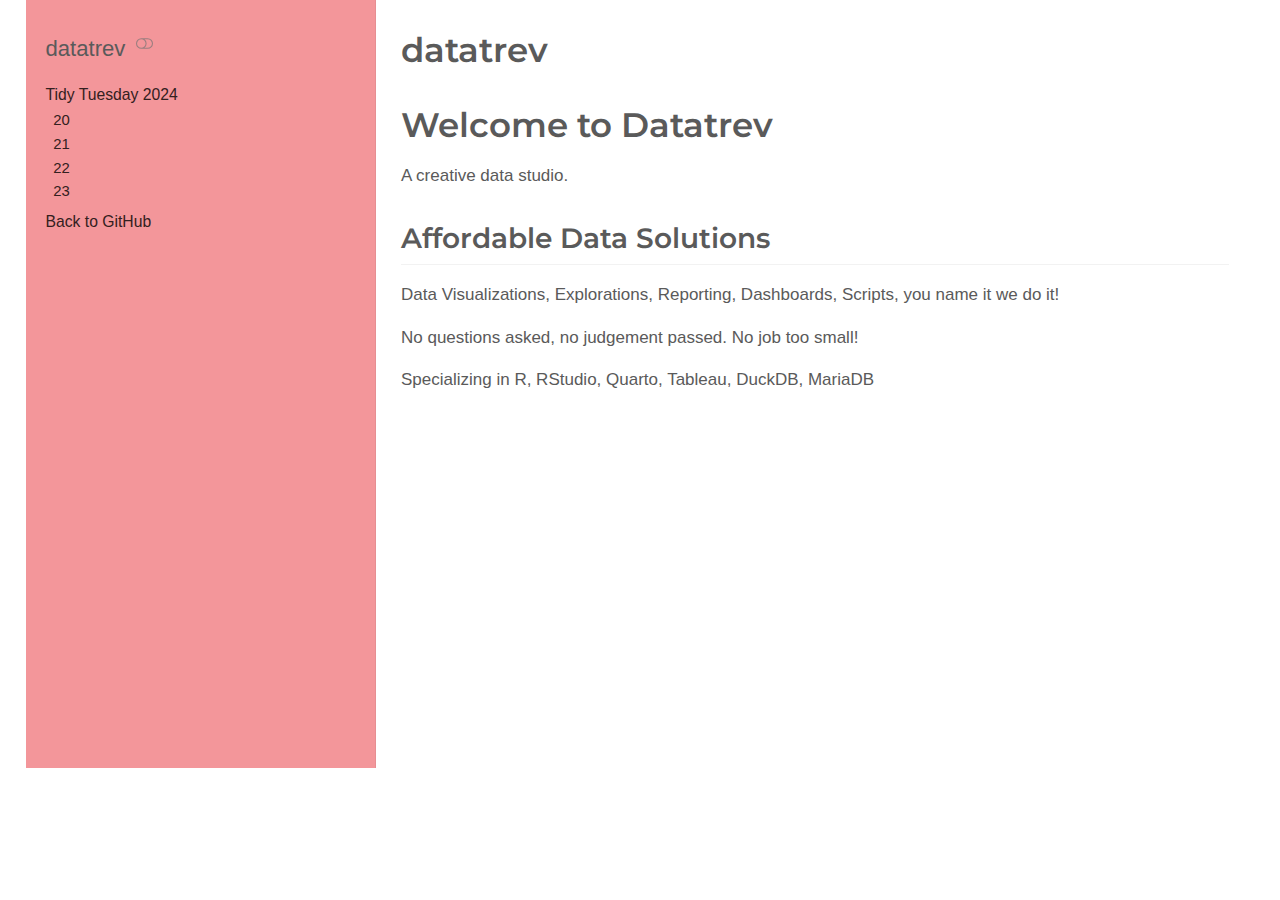
==== commit 58325e29: "Built site for gh-pages" ====
--- a/index.html
+++ b/index.html
@@ -178,7 +178,7 @@
 <section id="affordable-data-solutions" class="level2">
 <h2 class="anchored" data-anchor-id="affordable-data-solutions">Affordable Data Solutions</h2>
 <p>Data Visualizations, Explorations, Reporting, Dashboards, Scripts, you name it we do it!</p>
-<p>No questions asked, no judgement passed. No job too small! Se habla español.</p>
+<p>No questions asked, no judgement passed. No job too small!</p>
 <p>Specializing in R, RStudio, Quarto, Tableau, DuckDB, MariaDB</p>
 
 
